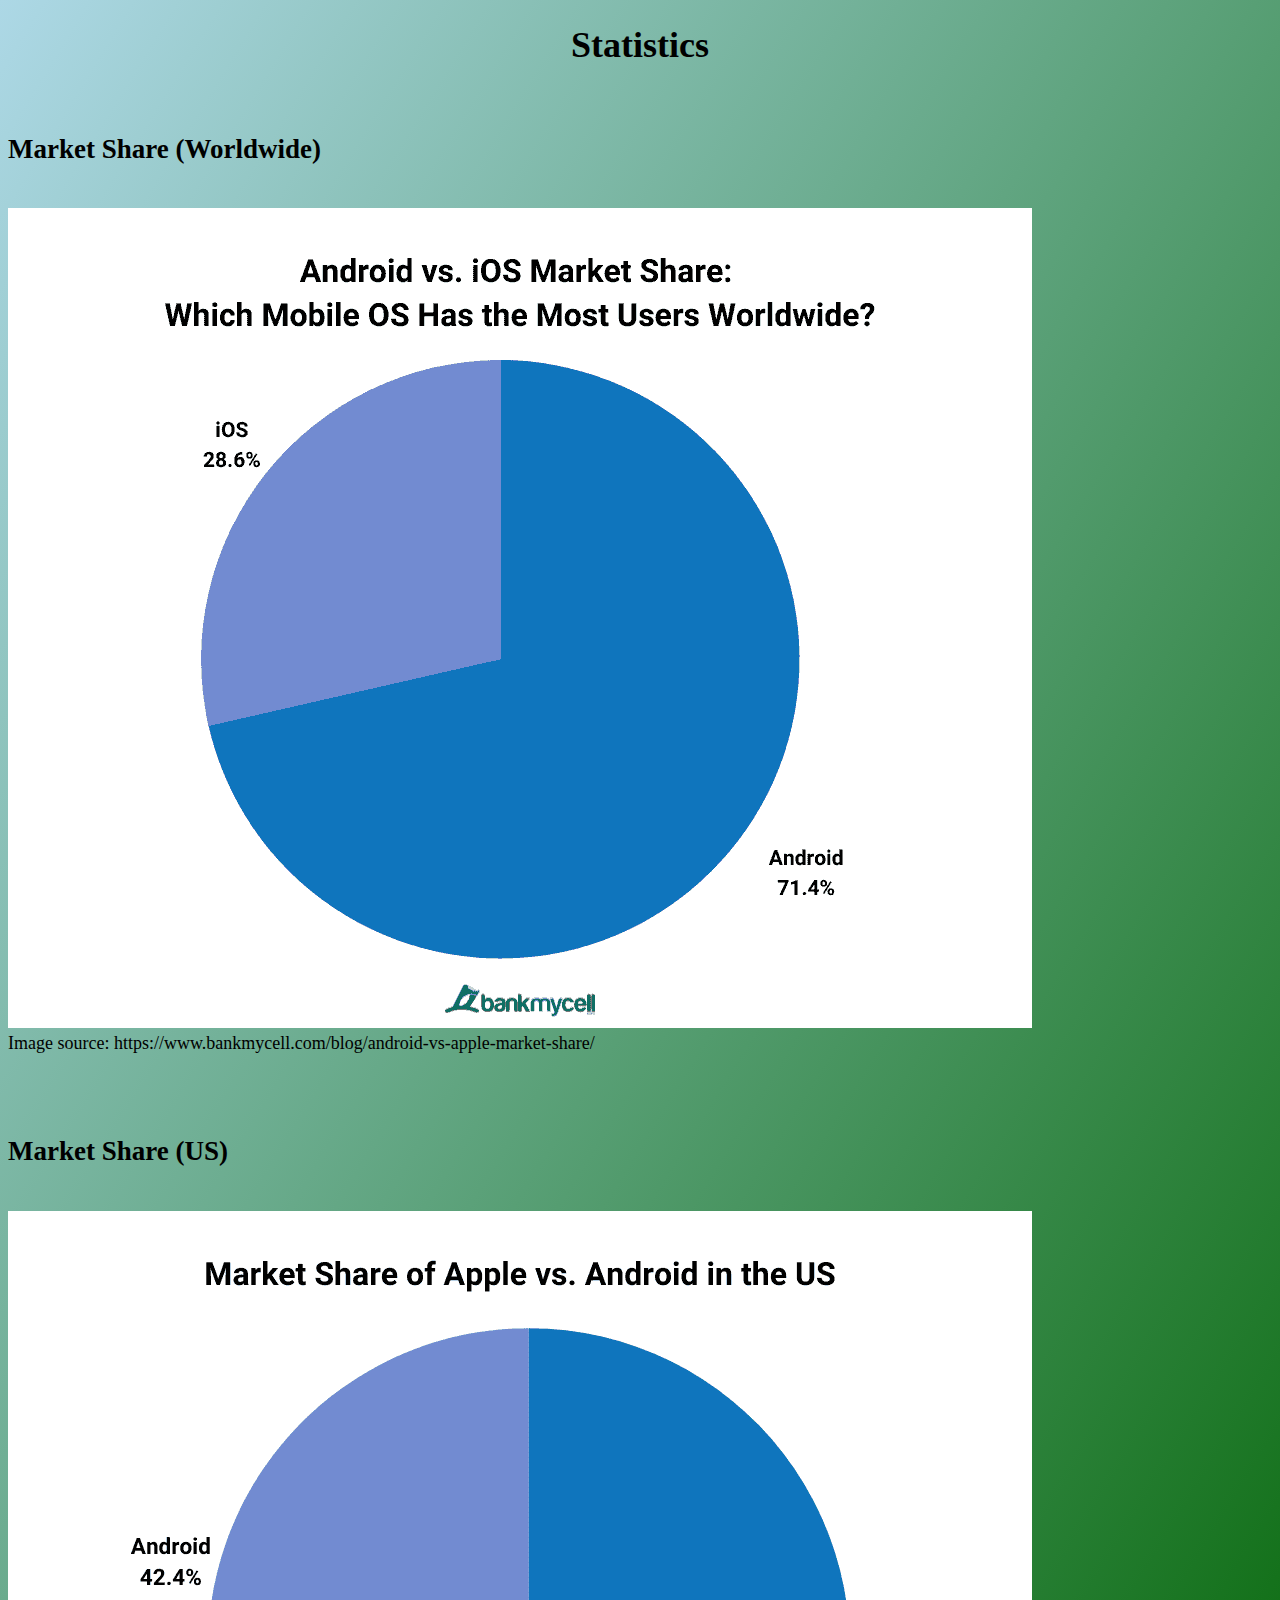
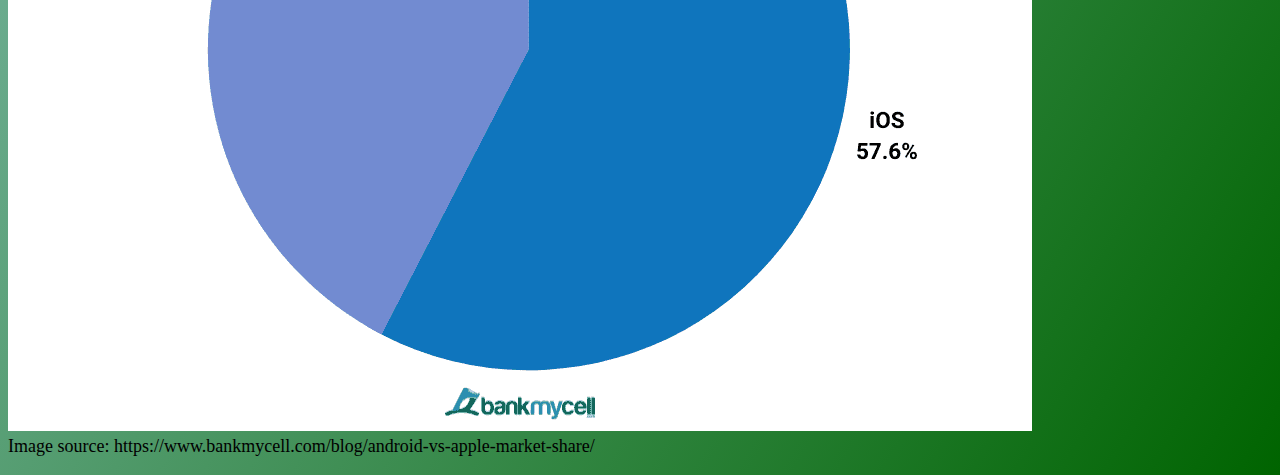
==== statistics.html @ 13d96b5e "Add files via upload" ====
<!DOCTYPE html>
<html lang="en">

<head>
    <link href="main.css" rel="stylesheet">

    <!-- Next is the JavaScript code that makes the "Switch Style" button work. -->
   <script>
    function toggleCSS() {
      // Obtains the <link> element that links to the css (by using its id).
      var currentCSS = document.getElementById('csslink');

      // Change the value of href attribute to change the css file.
      if (currentCSS.getAttribute('href') == 'main.css') {
        currentCSS.setAttribute('href', 'alternate.css');
      } else {
        currentCSS.setAttribute('href', 'main.css');
      }
  }
</script>
<title>Statistics (IPhone vs Android)</title>
</head>

<h1>Statistics</h1>
<br>
<h2>Market Share (Worldwide)</h2>
<p>
    <br>
    <img src="marketshare.jpg" alt="Android vs. Apple market share worldwide.">
    <br>
    Image source: https://www.bankmycell.com/blog/android-vs-apple-market-share/
</p>
<br>
<br>
<h2>Market Share (US)</h2>
<p>
    
    <br>
    <img src="usmarketshare.jpg" alt="Android vs. Apple market share in the US.">
    <br>
    Image source: https://www.bankmycell.com/blog/android-vs-apple-market-share/
</p>

</html>



<!-- Image Source: https://www.bankmycell.com/blog/android-vs-apple-market-share/ -->
---- main.css ----
body {
    background-image: linear-gradient(to bottom right, lightblue, darkgreen);
    font-style: Arial, sans-serif;
    font-size: 18px;
}

h1 {
    text-align: center;
}

table {
    border-spacing: 20px;
}

th {
    border-bottom: 2px solid black;
}

.float_big {
    padding: 20px;
   text-align: center;
}

.tablediv {
    padding: 30px;
}

a:link {
    color: rgb(83, 180, 224);
}

a:visited {
    color: rgb(173, 60, 201);
}






.sectiondiv { 
    vertical-align: top;
    display: inline-block;
    width: 47%;
    padding: 20px;
    text-align: left;
}
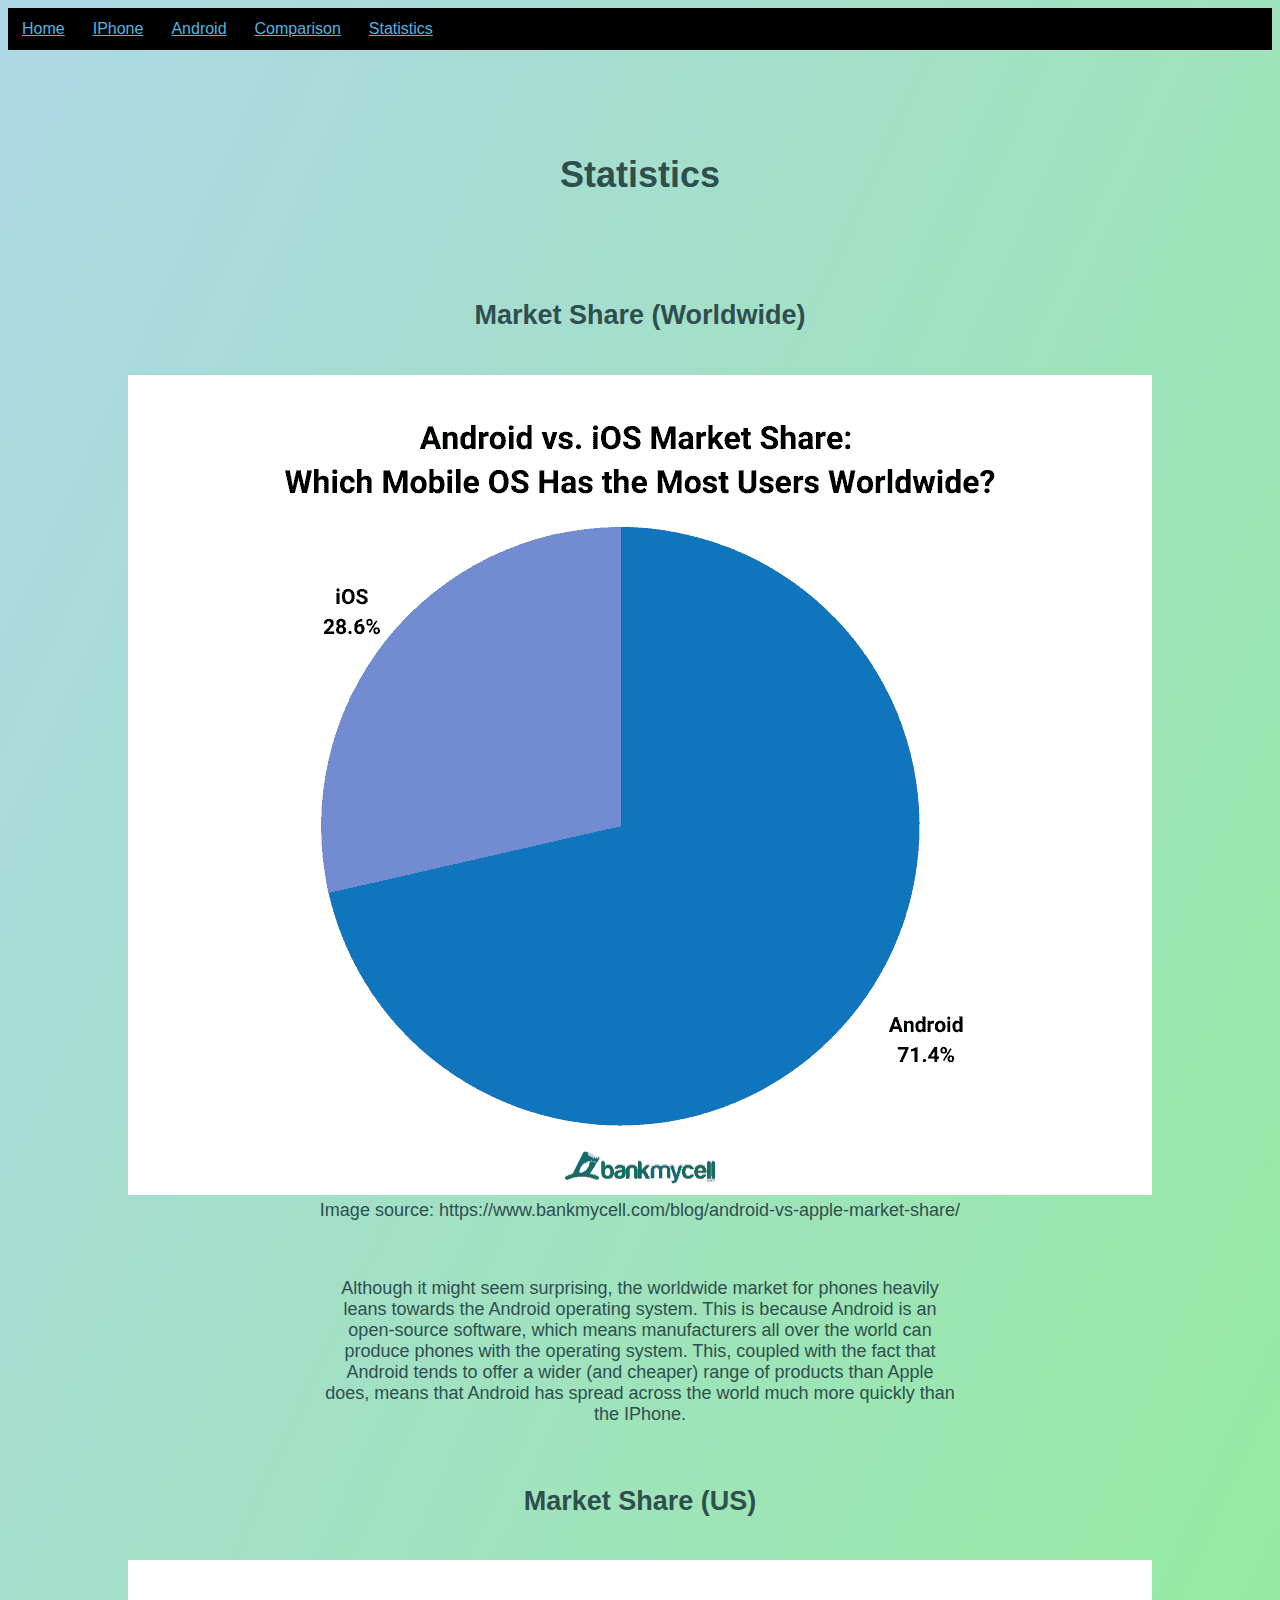
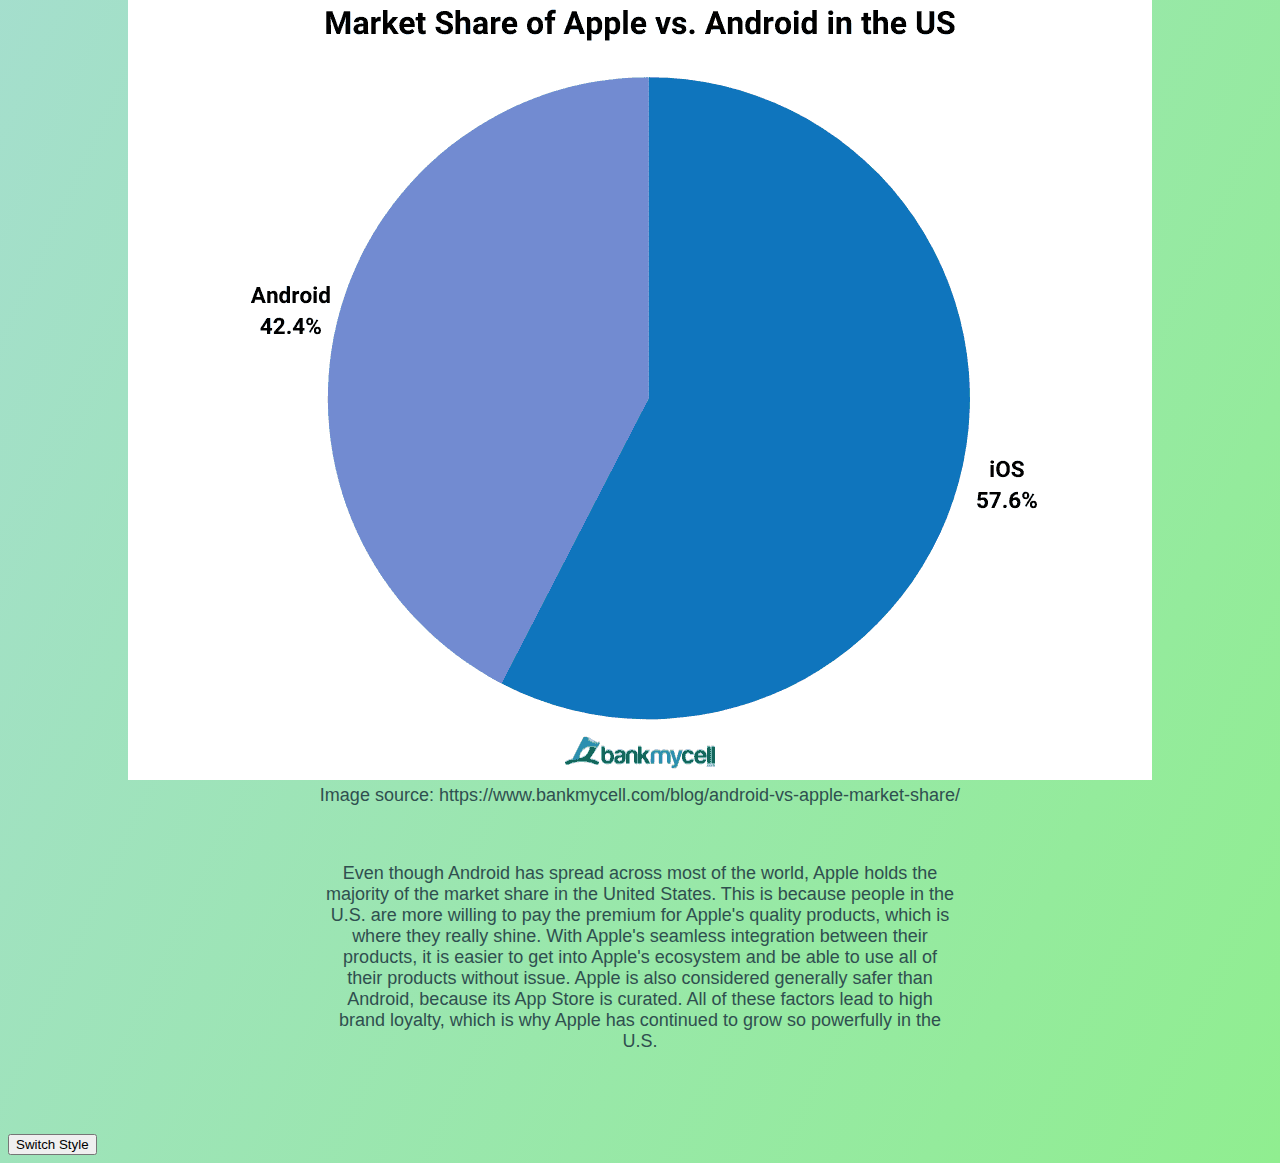
==== commit f17fa73c: "Add files via upload" ====
--- a/statistics.html
+++ b/statistics.html
@@ -21,26 +21,56 @@
 <title>Statistics (IPhone vs Android)</title>
 </head>
 
+<header>
+  <nav class="navigation">
+    <a href="index.html">Home</a>
+    <a href="#apple_logo">IPhone</a>
+    <a href="#android_logo">Android</a>
+    <a href="#comparisonheader">Comparison</a>
+    <a href="statistics.html">Statistics</a>
+  </nav>
+</header>  
+
 <h1>Statistics</h1>
-<br>
-<h2>Market Share (Worldwide)</h2>
-<p>
+<h2 class="statsheader">Market Share (Worldwide)</h2>
+<p class="statsimage">
     <br>
     <img src="marketshare.jpg" alt="Android vs. Apple market share worldwide.">
     <br>
     Image source: https://www.bankmycell.com/blog/android-vs-apple-market-share/
+    
 </p>
 <br>
+<p class="statsdescriber">
+  Although it might seem surprising, the worldwide market for phones heavily leans towards
+    the Android operating system. This is because Android is an open-source software, which means 
+    manufacturers all over the world can produce phones with the operating system. This, coupled
+    with the fact that Android tends to offer a wider (and cheaper) range of products than Apple does,
+    means that Android has spread across the world much more quickly than the IPhone.
+</p>
 <br>
-<h2>Market Share (US)</h2>
-<p>
+<h2 class="statsheader">Market Share (US)</h2>
+<p class="statsimage">
     
     <br>
     <img src="usmarketshare.jpg" alt="Android vs. Apple market share in the US.">
     <br>
     Image source: https://www.bankmycell.com/blog/android-vs-apple-market-share/
-</p>
-
+    </p>
+<br>
+    <p class="statsdescriber">
+      Even though Android has spread across most of the world, Apple holds the majority of the market share in the United States.
+    This is because people in the U.S. are more willing to pay the premium for Apple's quality products, which is where they really shine.
+    With Apple's seamless integration between their products, it is easier to get into Apple's ecosystem and be able to use all 
+    of their products without issue. Apple is also considered generally safer than Android, because its App Store is curated. All of these
+    factors lead to high brand loyalty, which is why Apple has continued to grow so powerfully in the U.S. 
+    </p>
+<br>
+<br>
+<br>
+<div>
+<button onclick="toggleCSS()">Switch Style</button>
+</div>
 </html>
 
 
--- a/main.css
+++ b/main.css
@@ -1,19 +1,91 @@
 body {
-    background-image: linear-gradient(to bottom right, lightblue, darkgreen);
-    font-style: Arial, sans-serif;
+    background-image: linear-gradient(to bottom right, lightblue, lightgreen);
+    font-family: Arial, sans-serif;
     font-size: 18px;
+    color: darkslategray;
+}
+
+.navigation {
+    background-color: black;
+    overflow: hidden;
+}
+
+.navigation a {
+    float: left;
+    text-align: center;
+    padding: 12px 14px;
+    font-size: 16px;
+}
+
+.navigation a:hover {
+    background-color: grey;
+    color: black;
+}
+
+.navigation a.active {
+    background-color: darkblue;
+    color: white;
 }
 
 h1 {
     text-align: center;
+    padding-top: 80px;
+    padding-bottom: 80px;
 }
 
 table {
-    border-spacing: 20px;
+    margin-left: 32%;
+    margin-right: 32%;
+    border-spacing: 80px 15px;
+    width: 46%;
 }
 
 th {
     border-bottom: 2px solid black;
+}
+
+td:nth-child(1) {
+    text-align: right;
+}
+
+td:nth-child(2) {
+    text-align: center;
+}
+
+td:nth-child(3) {
+    text-align: left;
+}
+
+#androidphone {
+    width: 10%;
+    float: right;
+    margin-right: 600px;
+    animation-name: androidmove;
+    animation-duration: 5s;
+}
+
+@keyframes androidmove {
+    from {transform: rotate(45deg)}
+    to {transform: rotate(-45deg)}
+ }
+
+#iphoneimage {
+    width: 10%;
+    float: left;
+    margin-left: 600px;
+    animation-name: iphonemove;
+    animation-duration: 7s;
+}
+
+@keyframes iphonemove {
+    0%   { transform: scale(0.5, 0.5); }
+    33%   { transform: scale(1, 1); }
+    66%  { transform: scale(1.5, 1.5); }
+    100% { transform: scale(1, 1); }
+ }
+
+#comparisonheader {
+    text-align: center;
 }
 
 .float_big {
@@ -22,8 +94,19 @@
 }
 
 .tablediv {
-    padding: 30px;
+    display: inline-block;
+    width: 90%;
 }
+
+
+#iphoneandroid {
+    width: 85%;
+    
+}
+
+
+
+
 
 a:link {
     color: rgb(83, 180, 224);
@@ -38,11 +121,48 @@
 
 
 
+
+#introdiv {
+    text-align: center;
+    width: 50%;
+    font-size: 20px;
+    margin-left: 25%;
+    margin-right: 25%;
+}
+
+
+
 .sectiondiv { 
     vertical-align: top;
     display: inline-block;
     width: 47%;
     padding: 20px;
+    padding-top: 150px;
     text-align: left;
 }
 
+
+/* styles for the statistics page */
+
+.statsheader {
+    text-align: center;
+}
+
+.statsimage {
+    text-align: center;
+}
+
+.statsdescriber {
+    text-align: center;
+    width: 50%;
+    margin-left: 25%;
+    margin-right: 25%;
+}
+
+
+
+
+
+
+
+
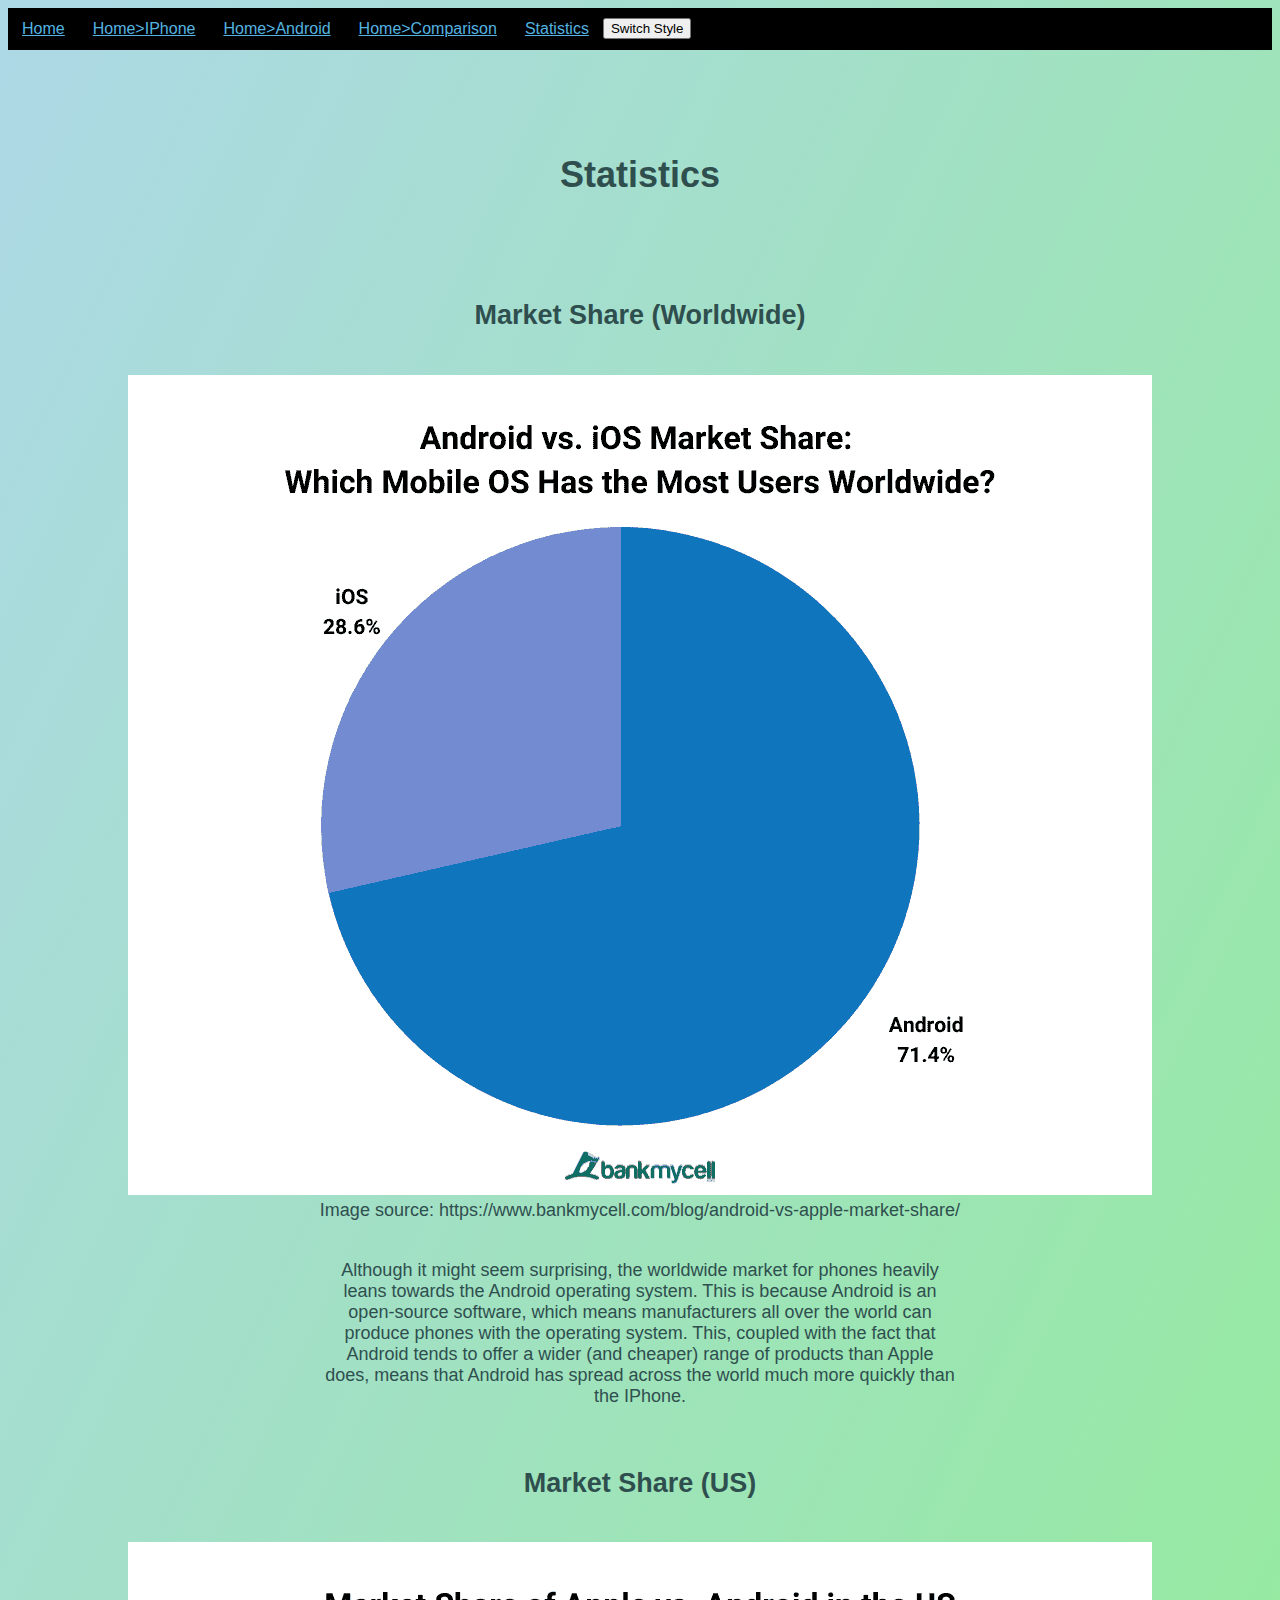
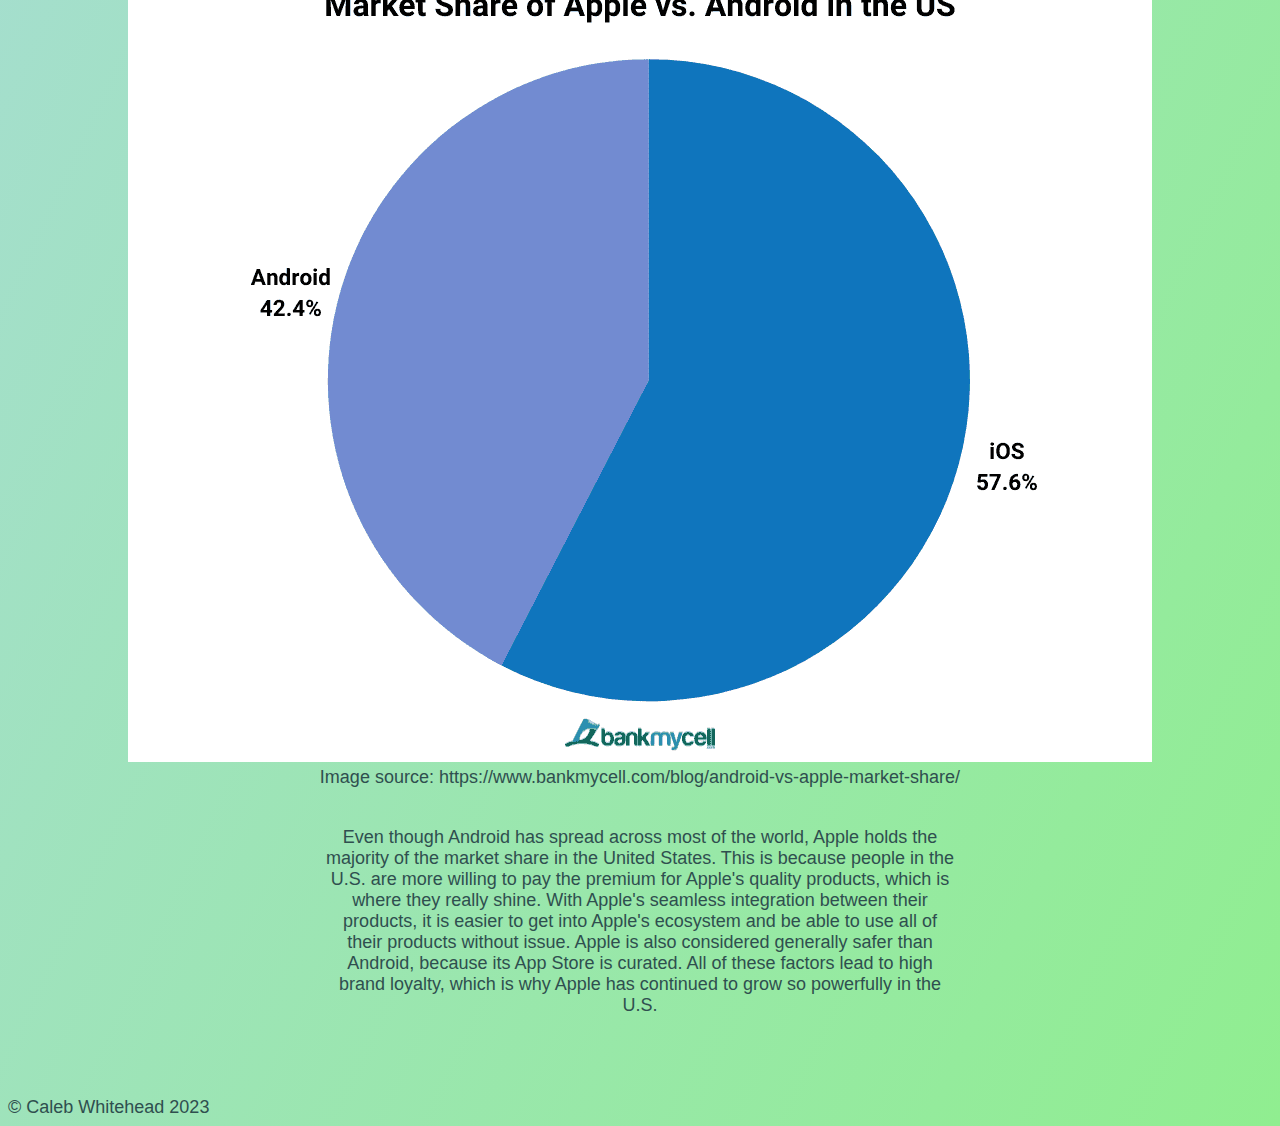
==== commit 31fdaea6: "Add files via upload" ====
--- a/statistics.html
+++ b/statistics.html
@@ -2,7 +2,8 @@
 <html lang="en">
 
 <head>
-    <link href="main.css" rel="stylesheet">
+  <meta charset="utf-8">
+  <link id='csslink' rel="stylesheet" href="main.css" />
 
     <!-- Next is the JavaScript code that makes the "Switch Style" button work. -->
    <script>
@@ -24,22 +25,24 @@
 <header>
   <nav class="navigation">
     <a href="index.html">Home</a>
-    <a href="#apple_logo">IPhone</a>
-    <a href="#android_logo">Android</a>
-    <a href="#comparisonheader">Comparison</a>
+    <a href="index.html#apple_logo">Home>IPhone</a>
+    <a href="index.html#android_logo">Home>Android</a>
+    <a href="index.html#comparisonheader">Home>Comparison</a>
     <a href="statistics.html">Statistics</a>
+    <button onclick="toggleCSS()">Switch Style</button>
   </nav>
 </header>  
 
+<body id="statsbody">
 <h1>Statistics</h1>
 <h2 class="statsheader">Market Share (Worldwide)</h2>
-<p class="statsimage">
+<div class="statsdiv">
     <br>
-    <img src="marketshare.jpg" alt="Android vs. Apple market share worldwide.">
+    <img class="statsimage1" src="marketshare.jpg" alt="Android vs. Apple market share worldwide.">
     <br>
     Image source: https://www.bankmycell.com/blog/android-vs-apple-market-share/
     
-</p>
+</div>
 <br>
 <p class="statsdescriber">
   Although it might seem surprising, the worldwide market for phones heavily leans towards
@@ -50,13 +53,13 @@
 </p>
 <br>
 <h2 class="statsheader">Market Share (US)</h2>
-<p class="statsimage">
+<div class="statsdiv">
     
     <br>
-    <img src="usmarketshare.jpg" alt="Android vs. Apple market share in the US.">
+    <img class="statsimage2" src="usmarketshare.jpg" alt="Android vs. Apple market share in the US.">
     <br>
     Image source: https://www.bankmycell.com/blog/android-vs-apple-market-share/
-    </p>
+</div>
 <br>
     <p class="statsdescriber">
       Even though Android has spread across most of the world, Apple holds the majority of the market share in the United States.
@@ -69,10 +72,9 @@
 <br>
 <br>
 <div>
-<button onclick="toggleCSS()">Switch Style</button>
 </div>
 </html>
-
-
+</body>
+<footer>© Caleb Whitehead 2023</footer>
 
 <!-- Image Source: https://www.bankmycell.com/blog/android-vs-apple-market-share/ -->--- a/main.css
+++ b/main.css
@@ -61,12 +61,13 @@
     float: right;
     margin-right: 600px;
     animation-name: androidmove;
-    animation-duration: 5s;
+    animation-duration: 12s;
 }
 
 @keyframes androidmove {
-    from {transform: rotate(45deg)}
-    to {transform: rotate(-45deg)}
+    0% {transform: rotate(45deg)}
+    50% {transform: rotate(-45deg)}
+    100% {transform: rotate(0deg)}
  }
 
 #iphoneimage {
@@ -74,7 +75,7 @@
     float: left;
     margin-left: 600px;
     animation-name: iphonemove;
-    animation-duration: 7s;
+    animation-duration: 12s;
 }
 
 @keyframes iphonemove {
@@ -84,6 +85,41 @@
     100% { transform: scale(1, 1); }
  }
 
+#iphoneandroid {
+    width: 85%;
+    animation-name: rotations;
+    animation-duration: 3s;
+}
+
+@keyframes rotations {
+    0% {transform: rotate(5deg)}
+    5% {transform: rotate(-5deg)}
+    10% {transform: rotate(5deg)}
+    15% {transform: rotate(-5deg)}
+    20% {transform: rotate(5deg)}
+    25% {transform: rotate(-5deg)}
+    30% {transform: rotate(5deg)}
+    35% {transform: rotate(-5deg)}
+    40% {transform: rotate(5deg)}
+    45% {transform: rotate(-5deg)}
+    50% {transform: rotate(5deg)}
+    55% {transform: rotate(-5deg)}
+    60% {transform: rotate(5deg)}
+    65% {transform: rotate(-5deg)}
+    70% {transform: rotate(5deg)}
+    75% {transform: rotate(-5deg)}
+    80% {transform: rotate(5deg)}
+    85% {transform: rotate(-5deg)}
+    90% {transform: rotate(5deg)}
+    95% {transform: rotate(-5deg)}
+    100% {transform: rotate(0deg)}
+}
+
+nav button {
+    margin-top: 10px;
+
+}
+
 #comparisonheader {
     text-align: center;
 }
@@ -97,15 +133,6 @@
     display: inline-block;
     width: 90%;
 }
-
-
-#iphoneandroid {
-    width: 85%;
-    
-}
-
-
-
 
 
 a:link {
@@ -148,7 +175,15 @@
     text-align: center;
 }
 
-.statsimage {
+.statsdiv {
+    text-align: center;
+}
+
+.statsimage1 {
+    text-align: center;
+}
+
+.statsimage2 {
     text-align: center;
 }
 
